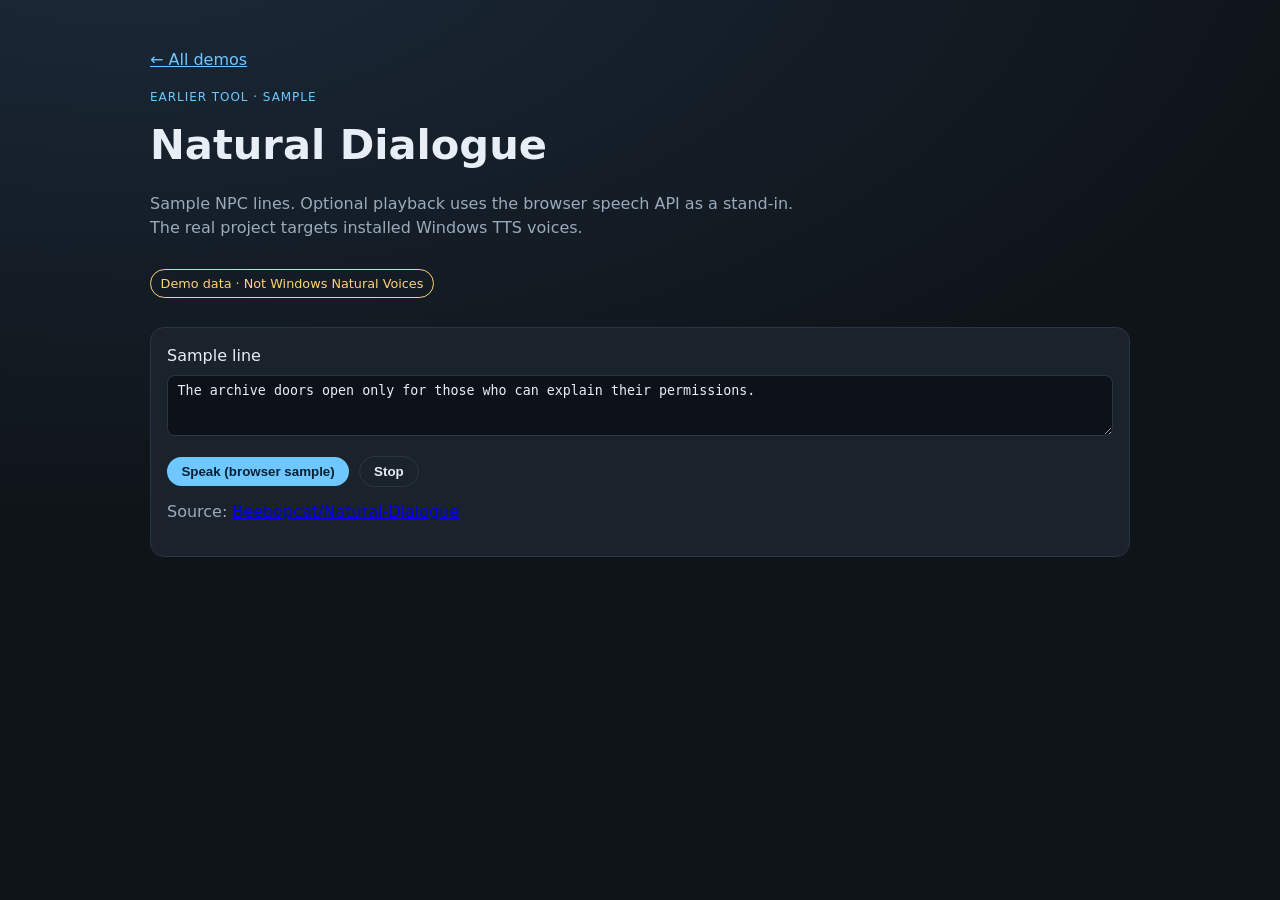
==== dialogue/index.html @ 2858a532 "Add public sample demos: Town showcase, permissions UI, dialogue sample" ====
<!DOCTYPE html>
<html lang="en">
<head>
  <meta charset="utf-8" />
  <meta name="viewport" content="width=device-width, initial-scale=1" />
  <title>Natural Dialogue — sample</title>
  <link rel="stylesheet" href="../styles.css" />
</head>
<body>
  <header class="wrap">
    <nav class="nav"><a href="../">← All demos</a></nav>
    <p class="eyebrow">Earlier tool · sample</p>
    <h1>Natural Dialogue</h1>
    <p class="lede">Sample NPC lines. Optional playback uses the browser speech API as a stand-in. The real project targets installed Windows TTS voices.</p>
    <p class="badge">Demo data · Not Windows Natural Voices</p>
  </header>

  <main class="wrap" style="display:grid; gap:1rem; padding-bottom:2.5rem;">
    <section class="panel">
      <label for="line">Sample line</label><br />
      <textarea id="line" rows="3" style="width:100%; margin-top:0.4rem">The archive doors open only for those who can explain their permissions.</textarea>
      <div class="row" style="margin-top:0.8rem">
        <button id="speak" type="button">Speak (browser sample)</button>
        <button id="stop" type="button" class="secondary">Stop</button>
      </div>
      <p class="lede" style="margin-top:0.8rem">Source: <a href="https://github.com/Beebopcat/Natural-Dialogue">Beebopcat/Natural-Dialogue</a></p>
    </section>
  </main>

  <script>
  document.getElementById("speak").onclick = () => {
    if (!window.speechSynthesis) { alert("Speech synthesis not available in this browser."); return; }
    const u = new SpeechSynthesisUtterance(document.getElementById("line").value);
    u.lang = "en-GB";
    speechSynthesis.cancel();
    speechSynthesis.speak(u);
  };
  document.getElementById("stop").onclick = () => speechSynthesis && speechSynthesis.cancel();
  </script>
</body>
</html>
---- styles.css ----
:root {
  --bg: #0f1419;
  --panel: #1a222c;
  --ink: #e8eef5;
  --muted: #9aabbc;
  --accent: #6ec8ff;
  --accent-2: #b6f3c8;
  --warn: #ffd27a;
  --line: #2a3644;
  --radius: 14px;
  --font: "Segoe UI", system-ui, sans-serif;
}
* { box-sizing: border-box; }
body {
  margin: 0;
  font-family: var(--font);
  background: radial-gradient(1200px 600px at 10% -10%, #1b2a3a, var(--bg));
  color: var(--ink);
  line-height: 1.5;
  min-height: 100vh;
}
.wrap { width: min(980px, calc(100% - 2rem)); margin-inline: auto; }
header { padding: 2.5rem 0 1rem; }
.eyebrow { letter-spacing: 0.08em; text-transform: uppercase; color: var(--accent); font-size: 0.75rem; margin: 0 0 0.5rem; }
h1 { font-size: clamp(1.8rem, 4vw, 2.6rem); margin: 0 0 0.6rem; }
.lede { color: var(--muted); max-width: 42rem; }
.badge {
  display: inline-block;
  margin-top: 0.8rem;
  padding: 0.25rem 0.6rem;
  border: 1px solid var(--warn);
  color: var(--warn);
  border-radius: 999px;
  font-size: 0.8rem;
}
.grid {
  display: grid;
  gap: 1rem;
  grid-template-columns: repeat(auto-fit, minmax(240px, 1fr));
  padding-bottom: 2rem;
}
.card {
  background: var(--panel);
  border: 1px solid var(--line);
  border-radius: var(--radius);
  padding: 1.1rem 1.2rem;
  color: inherit;
  text-decoration: none;
  transition: border-color 0.15s, transform 0.15s;
}
.card:hover { border-color: var(--accent); transform: translateY(-2px); }
.card.featured { grid-column: 1 / -1; background: linear-gradient(135deg, #1c2d3d, #243447); }
.card h2 { margin: 0 0 0.4rem; font-size: 1.2rem; }
.card p { margin: 0 0 0.8rem; color: var(--muted); }
.card span { color: var(--accent-2); font-size: 0.9rem; }
footer { padding: 1rem 0 2.5rem; color: var(--muted); font-size: 0.9rem; }
footer a { color: var(--accent); }
.panel {
  background: var(--panel);
  border: 1px solid var(--line);
  border-radius: var(--radius);
  padding: 1rem;
}
.row { display: flex; flex-wrap: wrap; gap: 0.6rem; align-items: center; }
button, .btn {
  background: var(--accent);
  color: #062033;
  border: 0;
  border-radius: 999px;
  padding: 0.45rem 0.9rem;
  font-weight: 600;
  cursor: pointer;
}
button.secondary { background: transparent; color: var(--ink); border: 1px solid var(--line); }
input, select, textarea {
  background: #0d1218;
  color: var(--ink);
  border: 1px solid var(--line);
  border-radius: 8px;
  padding: 0.45rem 0.6rem;
}
.log {
  font-family: ui-monospace, Consolas, monospace;
  font-size: 0.85rem;
  white-space: pre-wrap;
  background: #0d1218;
  border-radius: 8px;
  padding: 0.8rem;
  min-height: 8rem;
  border: 1px solid var(--line);
}
.chip {
  display: inline-block;
  padding: 0.15rem 0.5rem;
  border-radius: 999px;
  background: #243447;
  color: var(--accent);
  font-size: 0.75rem;
}
.chip.ok { color: var(--accent-2); }
.chip.busy { color: var(--warn); }
table { width: 100%; border-collapse: collapse; }
td, th { text-align: left; padding: 0.45rem 0.3rem; border-bottom: 1px solid var(--line); font-size: 0.92rem; }
.nav { margin: 0.5rem 0 1rem; }
.nav a { color: var(--accent); margin-right: 1rem; }
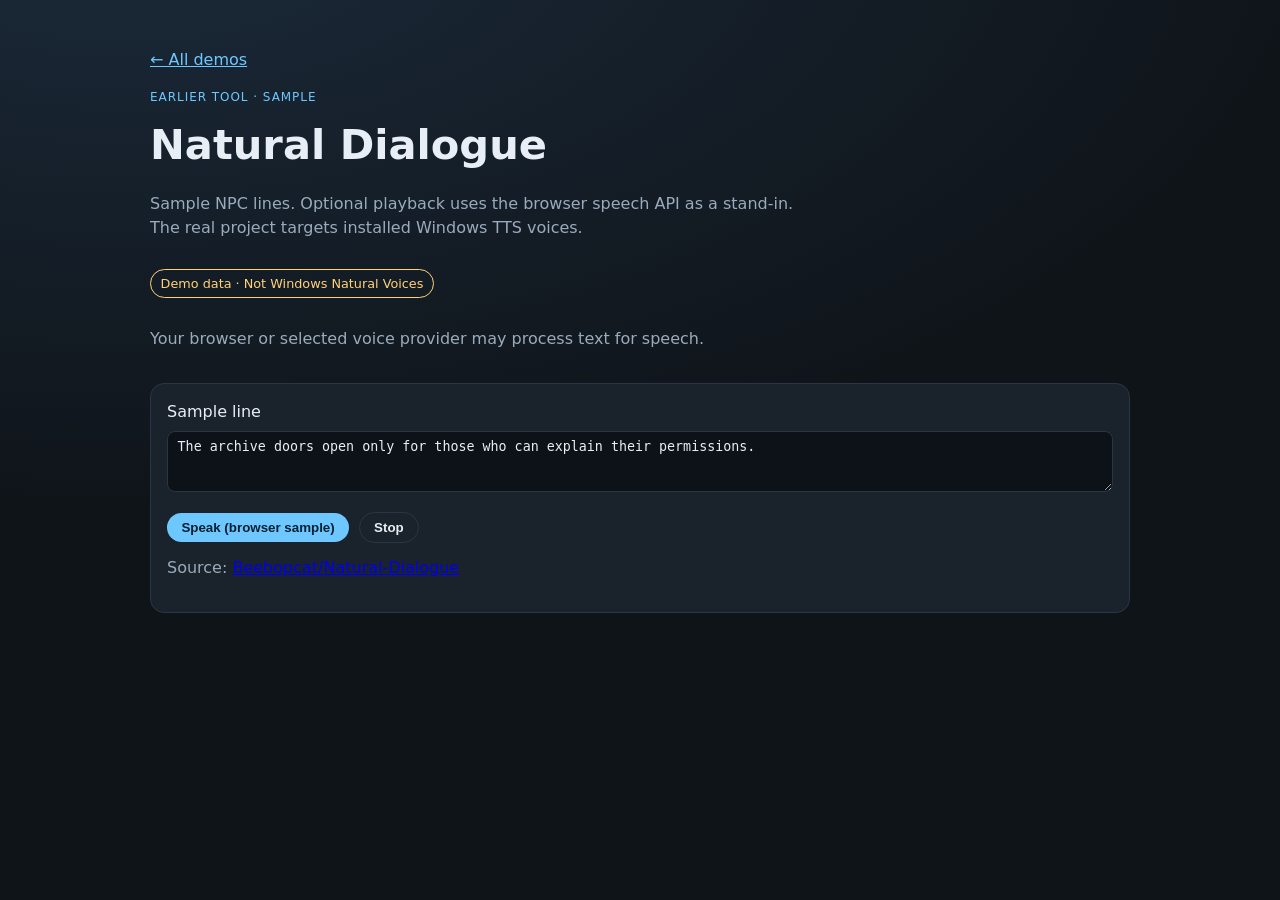
==== commit 03c40308: "Correct sample permissions and guard optional speech controls" ====
--- a/dialogue/index.html
+++ b/dialogue/index.html
@@ -13,6 +13,7 @@
     <h1>Natural Dialogue</h1>
     <p class="lede">Sample NPC lines. Optional playback uses the browser speech API as a stand-in. The real project targets installed Windows TTS voices.</p>
     <p class="badge">Demo data · Not Windows Natural Voices</p>
+    <p class="lede">Your browser or selected voice provider may process text for speech.</p>
   </header>
 
   <main class="wrap" style="display:grid; gap:1rem; padding-bottom:2.5rem;">
@@ -35,7 +36,7 @@
     speechSynthesis.cancel();
     speechSynthesis.speak(u);
   };
-  document.getElementById("stop").onclick = () => speechSynthesis && speechSynthesis.cancel();
+  document.getElementById("stop").onclick = () => window.speechSynthesis?.cancel();
   </script>
 </body>
 </html>
